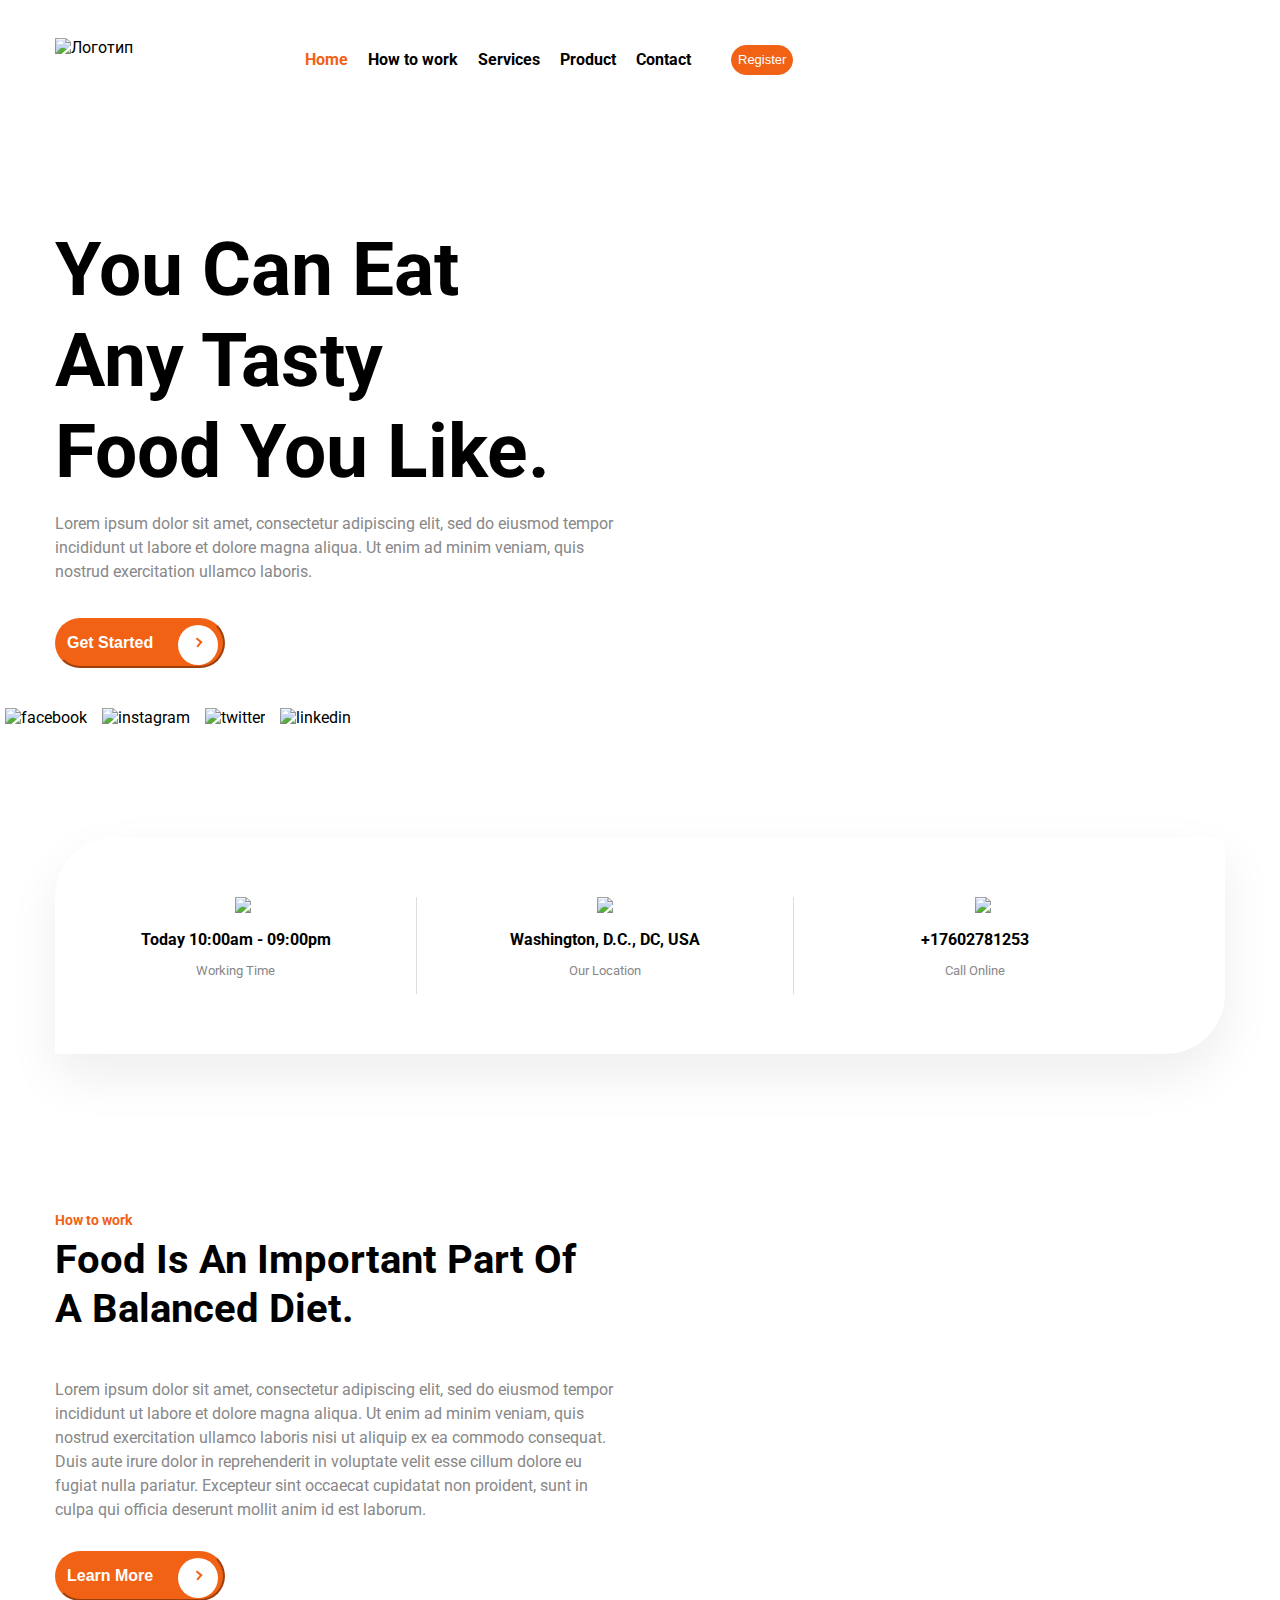
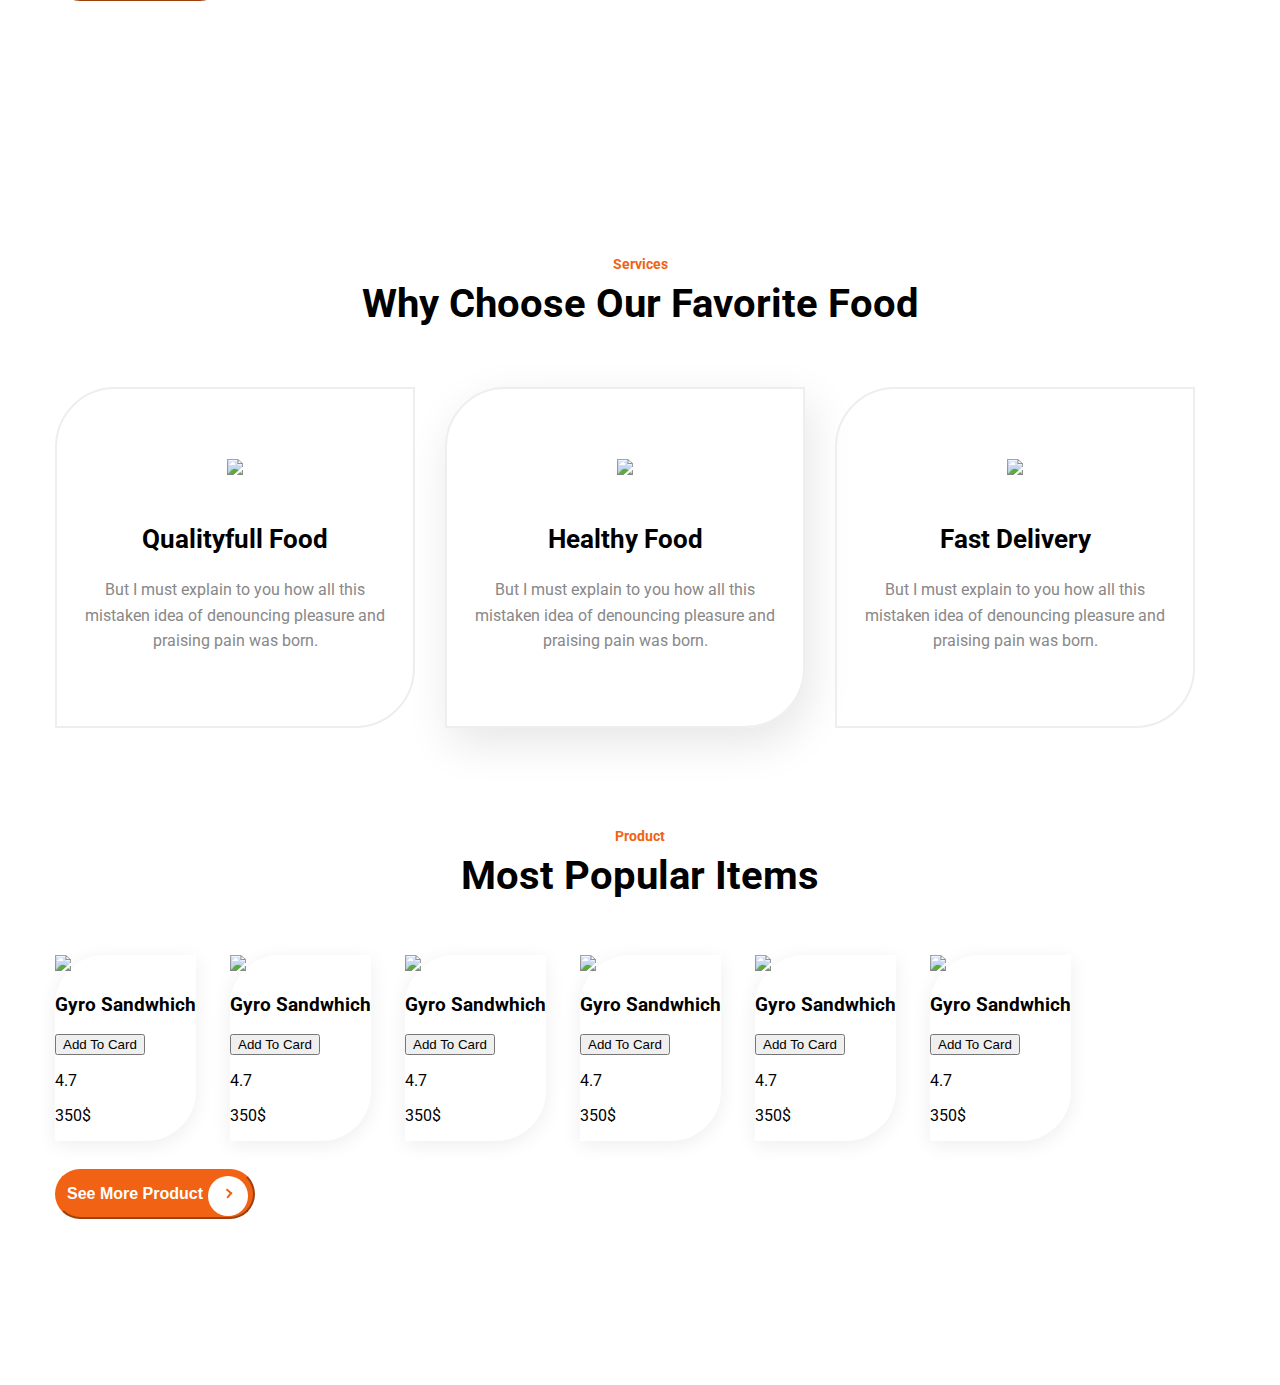
==== restaraunt.html @ 10ff3e3c "Add files via upload" ====
<!DOCTYPE html>
<html lang="en">

<head>
	<meta charset="UTF-8">
	<meta http-equiv="X-UA-Compatible" content="IE=edge">
	<meta name="viewport" content="width=device-width, initial-scale=1.0">
	<title>Restaraunt</title>
	<link rel="preconnect" href="https://fonts.googleapis.com">
	<link rel="preconnect" href="https://fonts.gstatic.com" crossorigin>
	<link href="https://fonts.googleapis.com/css2?family=Roboto:wght@400;700&display=swap" rel="stylesheet">
	<link rel="stylesheet" href="../css/normalize.css">
	<link rel="stylesheet" href="../css/style.css">
</head>

<body>
	<header class="header">
		<div class="container">
			<div class="img">
				<div class="menu-bar">
					<img class="logo" src="../image/logo-menu.png" alt="Логотип">
					<nav class="nav">
						<ul class="menu">
							<li class="menu-item2">
								<a href="#">Home</a>
							</li>
							<li class="menu-item">
								<a href="#">How to work</a>
							</li>
							<li class="menu-item">
								<a href="#">Services</a>
							</li>
							<li class="menu-item">
								<a href="#">Product</a>
							</li>
							<li class="menu-item">
								<a href="#">Contact</a>
							</li>
						</ul>
					</nav>
					<button class="register">Register</button>
				</div>
			</div>
			<div class="title">
				<h1 class="title-title">
					You Can Eat
					Any Tasty
					Food You Like.
				</h1>
				<p class="title-text">
					Lorem ipsum dolor sit amet, consectetur adipiscing elit, sed do eiusmod tempor incididunt ut
					labore
					et dolore magna aliqua. Ut enim ad minim veniam, quis nostrud exercitation ullamco laboris.
				</p>
			</div>
			<div class="box">
				<button class="btn-get">
					Get Started
					<span class="get__span"></span>
				</button>
			</div>
			<ul class="social-icon">
				<li class="icon-item">
					<a href="#">
						<img src="../image/facebook.png" alt="facebook">
					</a>
				</li>
				<li class="icon-item">
					<a href="#">
						<img src="../image/instagram.png" alt="instagram">
					</a>
				</li>
				<li class="icon-item">
					<a href="#">
						<img src="../image/twitter.png" alt="twitter">
					</a>
				</li>
				<li class="icon-item">
					<a href="#">
						<img src="../image/linkedin.png" alt="linkedin">
					</a>
				</li>
			</ul>
			<div class="contact-bar">
				<div class="time">
					<img class="icon-time" src="../image/icon-time.png">
					<h2 class="time-title">Today 10:00am - 09:00pm</h2>
					<p class="time-text">Working Time</p>
				</div>
				<div class="location">
					<img class="icon-location" src="../image/icon-location.png">
					<h2 class="location-title">Washington, D.C., DC, USA</h2>
					<p class="location-text">Our Location</p>
				</div>
				<div class="call">
					<img class="icon-call" src="../image/icon-call.png">
					<h2 class="call-title">‎+17602781253</h2>
					<p class="call-text">Call Online</p>
				</div>
			</div>
		</div>
	</header>
	<main class="main">
		<div class="container">
			<section class="how-work">
				<div class="text">
					<h1 class="news-title1">How to work</h1>
					<h2 class="news-title2">Food Is An Important Part Of A Balanced Diet.</h2>
					<p class="news-text">
						Lorem ipsum dolor sit amet, consectetur adipiscing elit, sed do eiusmod tempor incididunt ut
						labore
						et dolore magna aliqua. Ut enim ad minim veniam, quis nostrud exercitation ullamco laboris
						nisi
						ut
						aliquip ex ea commodo consequat. Duis aute irure dolor in reprehenderit in voluptate velit
						esse
						cillum dolore eu fugiat nulla pariatur. Excepteur sint occaecat cupidatat non proident, sunt
						in
						culpa qui officia deserunt mollit anim id est laborum.
					</p>
					<div class="box">
						<button class="btn-learn">
							Learn More
							<span class="learn__span"></span>
						</button>
					</div>
				</div>
			</section>
			<section class="services">
				<h1 class="serv-title">Services</h1>
				<h2 class="serv-title2">Why Choose Our Favorite Food</h2>
				<ul class="menu-food">
					<li class="food-left">
						<img class="img-left" src="../image/icon-food1.png" lt="">
						<h2>Qualityfull Food</h2>
						<p>But I must explain to you how all this
							mistaken idea of denouncing pleasure and praising pain was born.</p>
					</li>
					<li class="food-center">
						<img class="img-center" src="../image/icon-food2.png" lt="">
						<h2>Healthy Food</h2>
						<p>But I must explain to you how all this
							mistaken idea of denouncing pleasure and praising pain was born.</p>
					</li>
					<li class="food-right">
						<img class="img-right" src="../image/icon-food3.png" lt="">
						<h2>Fast Delivery</h2>
						<p>But I must explain to you how all this
							mistaken idea of denouncing pleasure and praising pain was born.</p>
					</li>
				</ul>
			</section>
			<section class="food-item">
				<h1>Product</h1>
				<h2>Most Popular Items</h2>
				<ul class="popul-items">
					<li class="gyro">
						<div>
							<img class="img-gyro" src="../image/gyro.jpg">
						</div>
						<div>
							<h3>Gyro Sandwhich</h3>
							<button class="add">Add To Card</button>
							<img class="star" src="../image/star.png" alt="">
							<p>4.7</p>
							<p>350$</p>
						</div>
					</li>
					<li class="enchilada">
						<div>
							<img class="img-gyro" src="../image/gyro.jpg">
						</div>
						<div>
							<h3>Gyro Sandwhich</h3>
							<button class="add">Add To Card</button>
							<img class="star" src="../image/star.png" alt="">
							<p>4.7</p>
							<p>350$</p>
						</div>
					</li>
					<li class="beans">
						<div>
							<img class="img-gyro" src="../image/gyro.jpg">
						</div>
						<div>
							<h3>Gyro Sandwhich</h3>
							<button class="add">Add To Card</button>
							<img class="star" src="../image/star.png" alt="">
							<p>4.7</p>
							<p>350$</p>
						</div>
					</li>
					<li class="pizza">
						<div>
							<img class="img-gyro" src="../image/gyro.jpg">
						</div>
						<div>
							<h3>Gyro Sandwhich</h3>
							<button class="add">Add To Card</button>
							<img class="star" src="../image/star.png" alt="">
							<p>4.7</p>
							<p>350$</p>
						</div>
					</li>
					<li class="chicken">
						<div>
							<img class="img-gyro" src="../image/gyro.jpg">
						</div>
						<div>
							<h3>Gyro Sandwhich</h3>
							<button class="add">Add To Card</button>
							<img class="star" src="../image/star.png" alt="">
							<p>4.7</p>
							<p>350$</p>
						</div>
					</li>
					<li class="salad">
						<div class="">
							<img class="img-gyro" src="../image/gyro.jpg">
						</div>
						<div>
							<h3>Gyro Sandwhich</h3>
							<button class="add">Add To Card</button>
							<img class="star" src="../image/star.png" alt="">
							<p>4.7</p>
							<p>350$</p>
						</div>
					</li>
				</ul>
				<div class="box">
					<button class="btn-prod">
						See More Product
						<span class="prod__span"></span>
					</button>
				</div>
			</section>
		</div>
	</main>
</body>

</html>
---- css/style.css ----
body {
	background-color: #fff;
	font-family: 'Roboto', sans-serif;

}

a {
	text-decoration: none;
	color: inherit;
}

ul {
	margin: 0;
	padding: 0;
	list-style: none;
}

.container {
	max-width: 1170px;
	margin: 0 auto;
	padding: 0 15px;
}



.menu {
	font-weight: 700;
	font-size: 16px;
	line-height: 19px;
	margin: 0;
	margin-top: 42px;
	margin-bottom: 155px;
	display: flex;
	list-style: none;
	padding: 0;
}

.register {
	background-color: #F16214;
	border: 1.5px solid #F16214;
	border-radius: 120px;
	color: #fff;
	font-weight: 400;
	font-size: 13px;
	line-height: 16px;
	max-width: 80px;
	max-height: 30px;
	margin: 37px 0 149px 30px;
	cursor: pointer;

}

.menu-item2 {
	color: #F16214;
}


.logo {
	margin-top: 30px;
	max-width: 162px;
	max-height: 45px;
	margin-right: 162px;
	margin-bottom: 141px;
}

.menu li {
	padding: 0 10px;
}

.menu-bar {
	display: flex;
	padding-bottom: 0;
}

.img {
	margin-bottom: 0;
}

.title-title {
	color: #000;
	font-weight: 700;
	font-size: 75px;
	line-height: 91px;
	margin: 0;
	max-width: 500px;
}

.title-text {
	color: #888;
	font-weight: 400;
	font-size: 16px;
	line-height: 150%;
	max-width: 570px;
	max-height: 66px;
	margin-top: 15px;
	margin-bottom: 40px;
}

.social-icon {
	list-style: none;
	display: flex;
	margin-top: 40px;
	margin-bottom: 110px;
	margin-left: -50px;
}

.icon-item {
	padding-right: 15px;
}

.btn-get {
	background: #F16214;
	border-color: #F16214;
	color: #fff;
	height: 50px;
	width: 170px;
	padding: 10px 10px 10px 10px;
	position: relative;
	text-align: left;
	cursor: pointer;
	border-radius: 54px;
	font-weight: 700;
	font-size: 16px;
	line-height: 150%;
}

.get__span {
	content: "";
	width: 40px;
	height: 40px;
	background-color: #fff;
	border-radius: 50%;
	position: absolute;
	right: 5px;
	top: 5px;
}

.get__span::after {
	content: "";
	position: absolute;
	right: 17px;
	top: 14px;
	width: 5px;
	height: 5px;
	transform: rotate(130deg);
	border-top: 2px solid #F16214;
	border-left: 2px solid #F16214;
}

.contact-bar {
	display: flex;
	padding-right: ;
	text-align: center;
	background-color: #fff;
	box-shadow: 0px 22px 52px rgba(0, 0, 0, 0.07);
	border-radius: 60px 0px;
	max-width: 1170px;
	max-height: 217px;
}

.time-title,
.location-title,
.call-title {
	white-space: nowrap;
	font-weight: 700;
	font-size: 16px;
	line-height: 19px;
	color: #000000;
	box-sizing: border-box;
}

.time-text,
.location-text,
.call-text {
	font-weight: 400;
	font-size: 13px;
	line-height: 16px;
	color: #888;
	white-space: nowrap;
	box-sizing: border-box;
	padding-bottom: 60px;
}


.time,
.location,
.call {}


.icon-time {
	padding: 0 165px 0 180px;
}

.icon-location {
	padding: 0 180px 0 180px;
}


.icon-call {
	padding: 0 164px 0 181px;
}

.time,
.location,
.call {
	border-right: 1.5px solid #DDDDDD;
	height: 97px;
	margin: 60px 0;
}

.call {
	border: none;
}

.news-title1 {
	font-weight: 700;
	font-size: 14px;
	line-height: 17px;
	color: #F16214;
	margin-top: 158px;
	margin-bottom: 6px;
	max-width: 82px;
}

.news-title2 {
	font-weight: 700;
	font-size: 40px;
	line-height: 49px;
	color: #000000;
	max-width: 526px;
	margin: 0;
	margin-bottom: 45px;
}

.news-text {
	font-weight: 400;
	font-size: 16px;
	line-height: 150%;
	color: #888888;
	max-width: 570px;
	margin-top: 45px;
	margin-bottom: 29px;
}

.btn-learn {
	background: #F16214;
	border-color: #F16214;
	color: #fff;
	height: 50px;
	width: 170px;
	padding: 10px 10px 10px 10px;
	position: relative;
	text-align: left;
	cursor: pointer;
	border-radius: 54px;
	font-weight: 700;
	font-size: 16px;
	line-height: 150%;
	margin-bottom: 158px;
}

.learn__span {
	content: "";
	width: 40px;
	height: 40px;
	background-color: #fff;
	border-radius: 50%;
	position: absolute;
	right: 5px;
	top: 5px;
}

.learn__span::after {
	content: "";
	position: absolute;
	right: 17px;
	top: 14px;
	width: 5px;
	height: 5px;
	transform: rotate(130deg);
	border-top: 2px solid #F16214;
	border-left: 2px solid #F16214;
}

.services {
	text-align: center;
}

.serv-title {
	font-weight: 700;
	font-size: 14px;
	line-height: 17px;
	color: #F16214;
	margin: 0;
	margin-top: 97px;
}

.serv-title2 {
	font-weight: 700;
	font-size: 40px;
	line-height: 49px;
	color: #000000;
	margin: 0;
	margin-top: 6px;
	margin-bottom: 59px;
}

.food-left,
.food-center,
.food-right {
	border: 2px solid #EEEEEE;
	border-radius: 60px 0px;
	margin-right: 30px;
	padding: 0 20px 0 20px;
}

.menu-food img {
	margin-top: 70px;
}

.menu-food h2 {
	margin-top: 44px;
	font-weight: 700;
	font-size: 26px;
	line-height: 32px;
	color: #000000;
}

.menu-food p {
	margin-top: 22px;
	margin-bottom: 72px;
	font-weight: 400;
	font-size: 16px;
	line-height: 160%;
	color: #888888;
}

.food-center {
	box-shadow: 5px 15px 45px rgba(0, 0, 0, 0.1);
}

.food-right {
	margin-right: 0;
}

.menu-food {
	list-style: none;
	display: flex;
	margin-right: 30px;
	margin-bottom: 100px;
}

.food-item h1 {
	text-align: center;
	font-weight: 700;
	font-size: 14px;
	line-height: 17px;
	color: #F16214;
	margin: 0;
	margin-bottom: 6px;
}

.food-item h2 {
	font-weight: 700;
	font-size: 40px;
	line-height: 49px;
	color: #000000;
	text-align: center;
	margin: 0;
	margin-bottom: 55px;
}

.popul-items {}

.popul-items li {
	background: #FFFFFF;
	box-shadow: 0px 4px 20px rgba(0, 0, 0, 0.07);
	border-radius: 50px 0px;
	display: inline-block;
	margin-right: 30px;
	margin-bottom: 28px;
}

.btn-prod {
	background: #F16214;
	border-color: #F16214;
	color: #fff;
	height: 50px;
	width: 200px;
	padding: 10px 10px 10px 10px;
	position: relative;
	text-align: left;
	cursor: pointer;
	border-radius: 54px;
	font-weight: 700;
	font-size: 16px;
	line-height: 150%;
	margin-bottom: 158px;
}

.prod__span {
	content: "";
	width: 40px;
	height: 40px;
	background-color: #fff;
	border-radius: 50%;
	position: absolute;
	right: 5px;
	top: 5px;
}

.prod__span::after {
	content: "";
	position: absolute;
	right: 17px;
	top: 14px;
	width: 5px;
	height: 5px;
	transform: rotate(130deg);
	border-top: 2px solid #F16214;
	border-left: 2px solid #F16214;
}
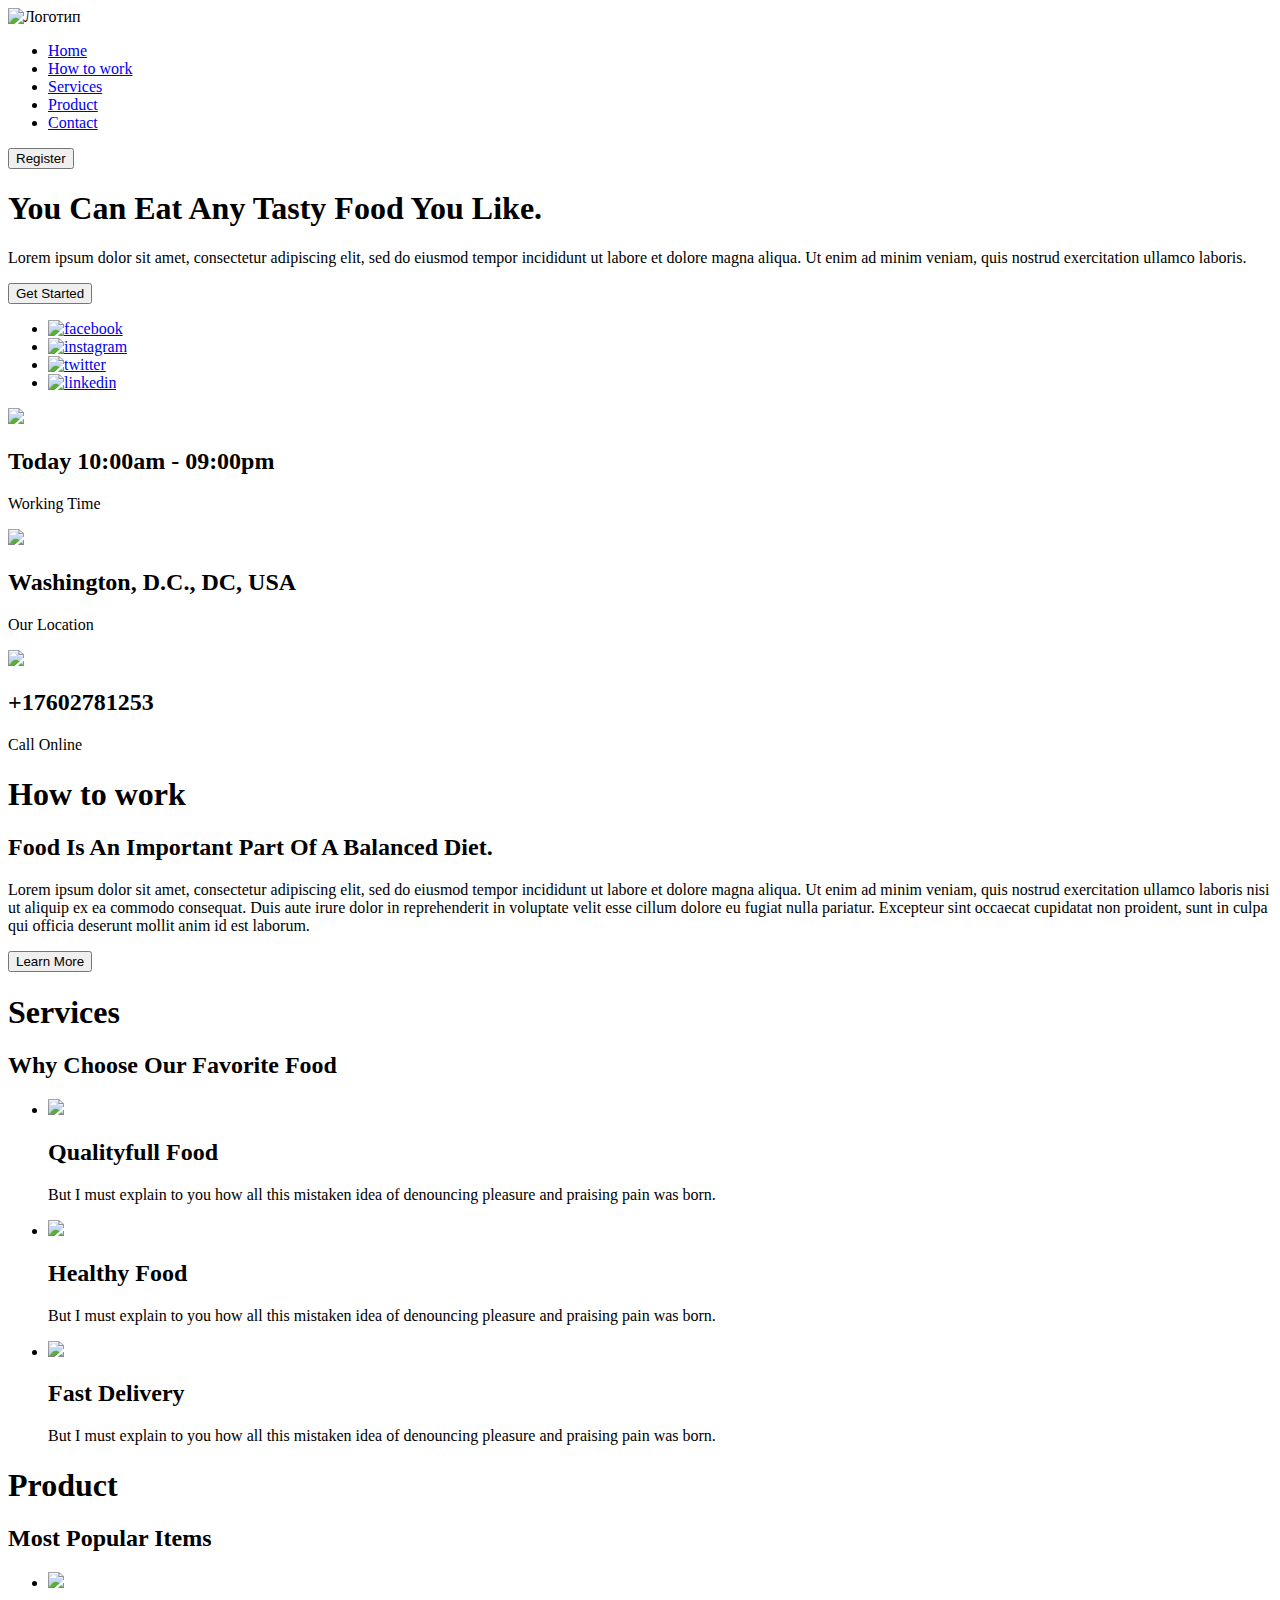
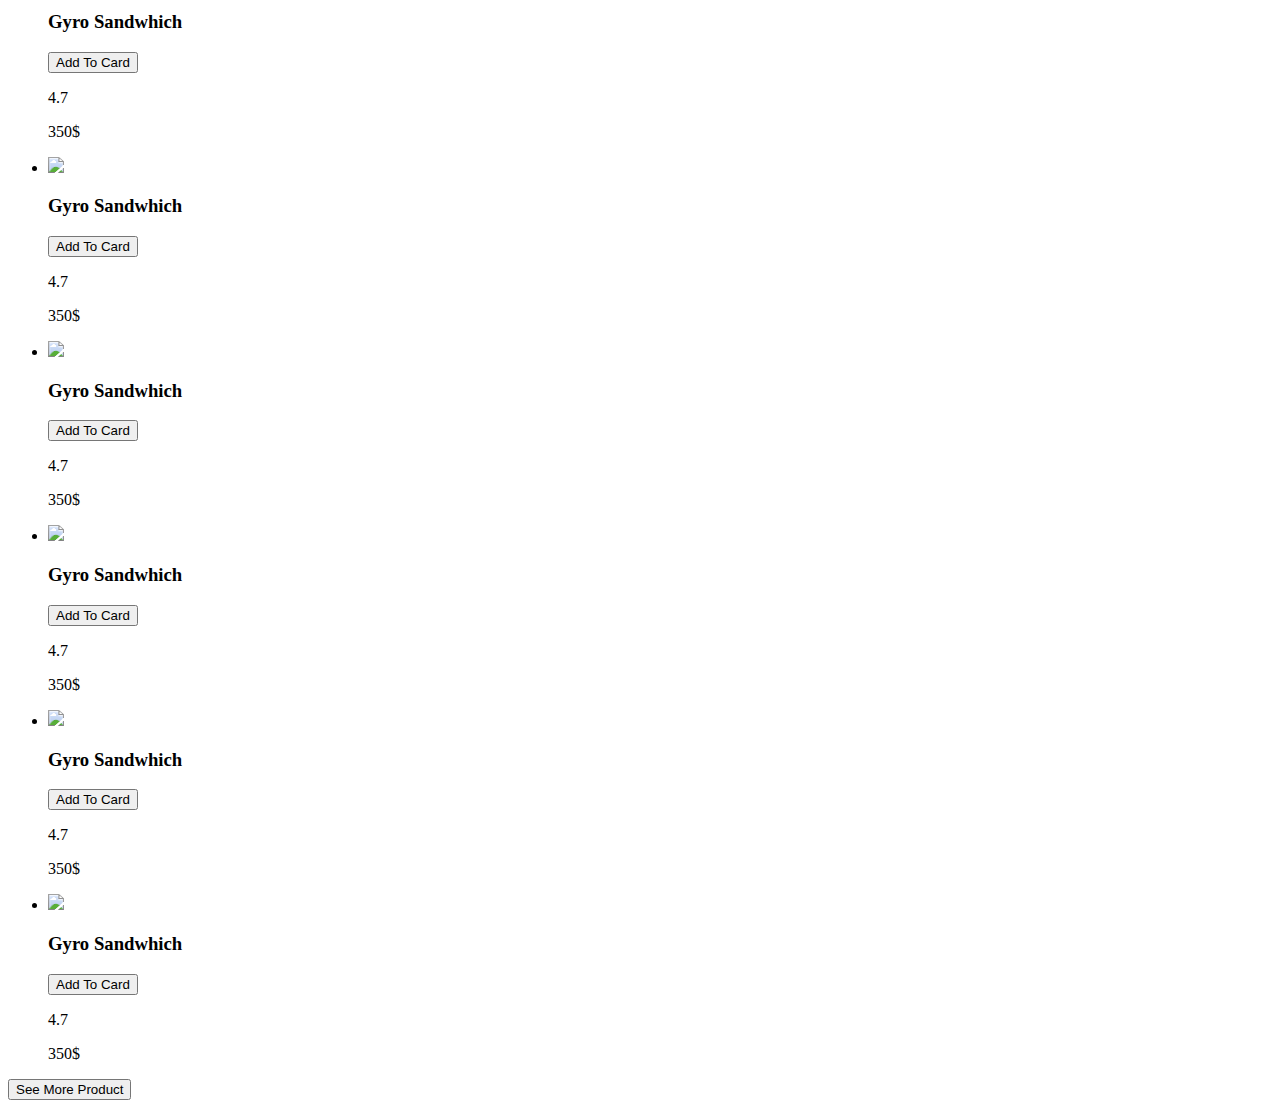
==== commit 8f7ff81b: "Update restaraunt.html" ====
--- a/restaraunt.html
+++ b/restaraunt.html
@@ -9,8 +9,8 @@
 	<link rel="preconnect" href="https://fonts.googleapis.com">
 	<link rel="preconnect" href="https://fonts.gstatic.com" crossorigin>
 	<link href="https://fonts.googleapis.com/css2?family=Roboto:wght@400;700&display=swap" rel="stylesheet">
-	<link rel="stylesheet" href="../css/normalize.css">
-	<link rel="stylesheet" href="../css/style.css">
+	<link rel="stylesheet" href="/Restaraunt/css/normalize.css">
+	<link rel="stylesheet" href="/Restaraunt/css/style.css">
 </head>
 
 <body>
@@ -238,4 +238,4 @@
 	</main>
 </body>
 
-</html>+</html>
